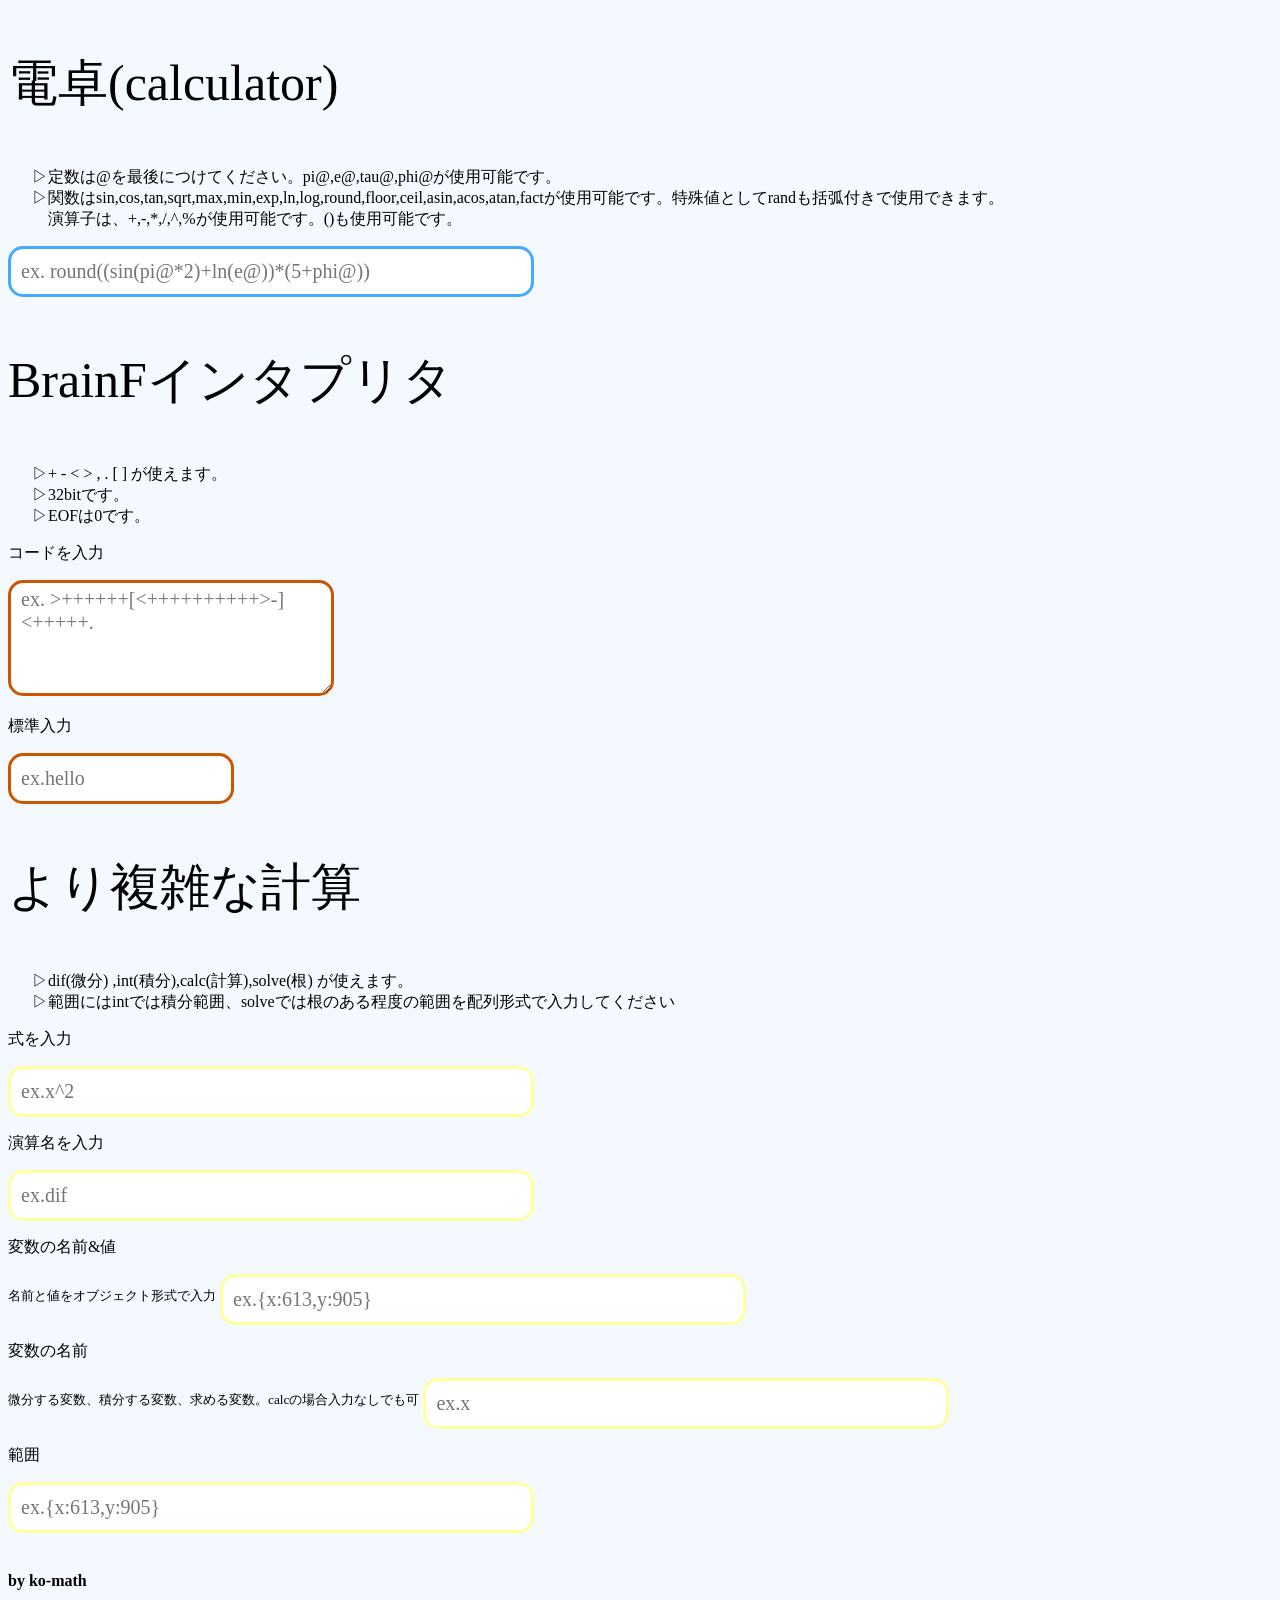
==== calc.html @ 73c1dcc9 "Update calc.html" ====
<!DOCTYPE html>
<html lang="ja">
    <head>
        <meta charset="utf-8">
        <link rel="stylesheet" href="./first.css">
        <style>
         body{
          background-color : #f4f9ff;
         }
        </style>
    </head>
    <body>
        <p class ="p">電卓(calculator)</p>
        <ul>
            <li>定数は@を最後につけてください。pi@,e@,tau@,phi@が使用可能です。</li>
            <li>関数はsin,cos,tan,sqrt,max,min,exp,ln,log,round,floor,ceil,asin,acos,atan,factが使用可能です。特殊値としてrandも括弧付きで使用できます。<br>演算子は、+,-,*,/,^,%が使用可能です。()も使用可能です。</li>
        </ul>
        <div id="inputFormula">
            <input type="text" id="formula" placeholder="ex. round((sin(pi@*2)+ln(e@))*(5+phi@))">
        </div>
        
        <p class ="p">BrainFインタプリタ</p>
        <ul>
            <li>+ - < > , . [ ] が使えます。</li>
            <li>32bitです。</li>
            <li>EOFは0です。</li>
        </ul>
        <div id="inputBF">
            <p>コードを入力</p>
            <textarea id="bfcode" placeholder="ex. >++++++[<++++++++++>-]<+++++."></textarea>
            <br>
            <p>標準入力</p>
            <input type="text" id="inputStrBF" placeholder="ex.hello">
        </div>
        
        <p class ="p">より複雑な計算</p>
        <ul>
            <li>dif(微分) ,int(積分),calc(計算),solve(根) が使えます。</li>
            <li>範囲にはintでは積分範囲、solveでは根のある程度の範囲を配列形式で入力してください</li>
        </ul>
        <div id="inputComplex">
            <p>式を入力</p>
            <input id="compFormula" placeholder="ex.x^2"></input>
            <br>            
            <p>演算名を入力</p>
            <input id="compOpe" placeholder="ex.dif"></input>
            <br>
            <p>変数の名前&値</p><sup>名前と値をオブジェクト形式で入力</sup>
            <input type="text" id="compVar" placeholder="ex.{x:613,y:905}">
            <br>
            <p>変数の名前</p><sup>微分する変数、積分する変数、求める変数。calcの場合入力なしでも可</sup>
            <input type="text" id="compVarName" placeholder="ex.x">
            <br>
            <p>範囲</p>
            <input type="text" id="compRange" placeholder="ex.{x:613,y:905}">
        </div>
        <br>
        <h4>by ko-math</h4>
        <script src="./ko_math.js"></script>
        <script src="./event.js"></script>
    </body>
</html>
---- first.css ----
@font-face {
    font-family: "IBM";
    src: url("./font1.ttf") format("truetype");
}
body{
    background-color:#f4f9ff;
}
body,input,textarea {
    font-family: "IBM";
}
.output{
    font-size:30px;
    font-weight:500;
}
input{
    font-size:20px;
    border-radius:15px;
    font-weight:500;
    width:500px;
    height:35px;
    padding:5px 10px;
    border:3px solid #ffff9e;
    transition:0.2s;1
}

#formula{
    font-size:20px;
    border-radius:15px;
    font-weight:500;
    width:500px;
    height:35px;
    padding:5px 10px;
    border:3px solid #44aaff;
    transition:0.2s;1
}
#inputStrBF{
    font-size:20px;
    border-radius:15px;
    font-weight:500;
    width:200px;
    height:35px;
    padding:5px 10px;
    border:3px solid #cc5500;
    transition:0.2s;1
}
#bfcode{
    font-size:20px;
    border-radius:15px;
    font-weight:500;
    width:300px;
    height:100px;
    padding:5px 10px;
    border:3px solid #cc5500;
    transition:0.2s;1
}

#formula:focus{
    outline:none;
    border-color:#33aaff;
    box-shadow:0 0 8px #33aaff;
}            
#bfcode:focus,#inputStrBF:focus{
    outline:none;
    border-color:#cc5500;
    box-shadow:0 0 8px #cc5500;
}
input:focus{
    outline:none;
    border-color:#ffff8f;
    box-shadow:0 0 8px #ffff8f;/*ここ*/
}


.p{
    font-size:50px;
}
li {
  list-style-type: "▷";
}
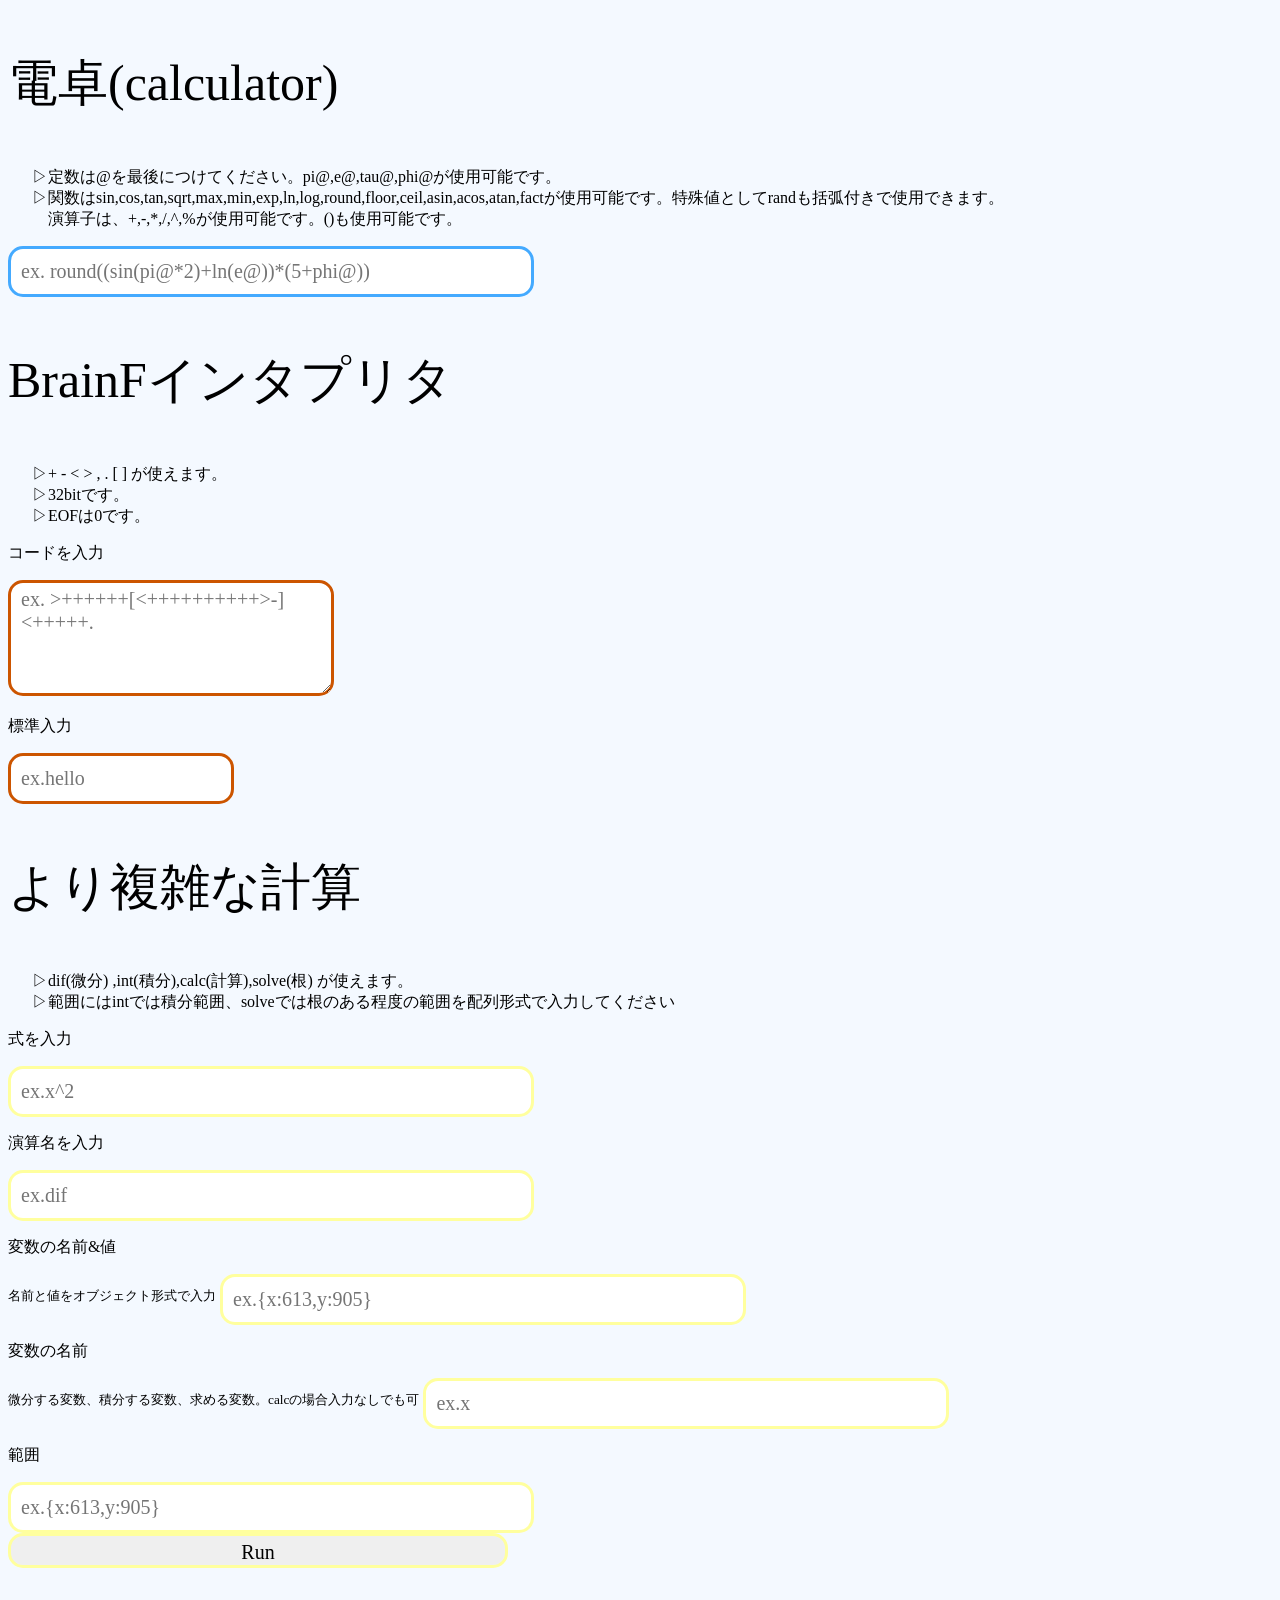
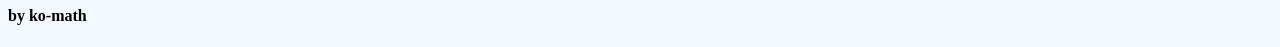
==== commit 8c2c7cee: "Update calc.html" ====
--- a/calc.html
+++ b/calc.html
@@ -53,6 +53,8 @@
             <br>
             <p>範囲</p>
             <input type="text" id="compRange" placeholder="ex.{x:613,y:905}">
+            <br>
+            <input type="button" value="Run" id="compRun">
         </div>
         <br>
         <h4>by ko-math</h4>
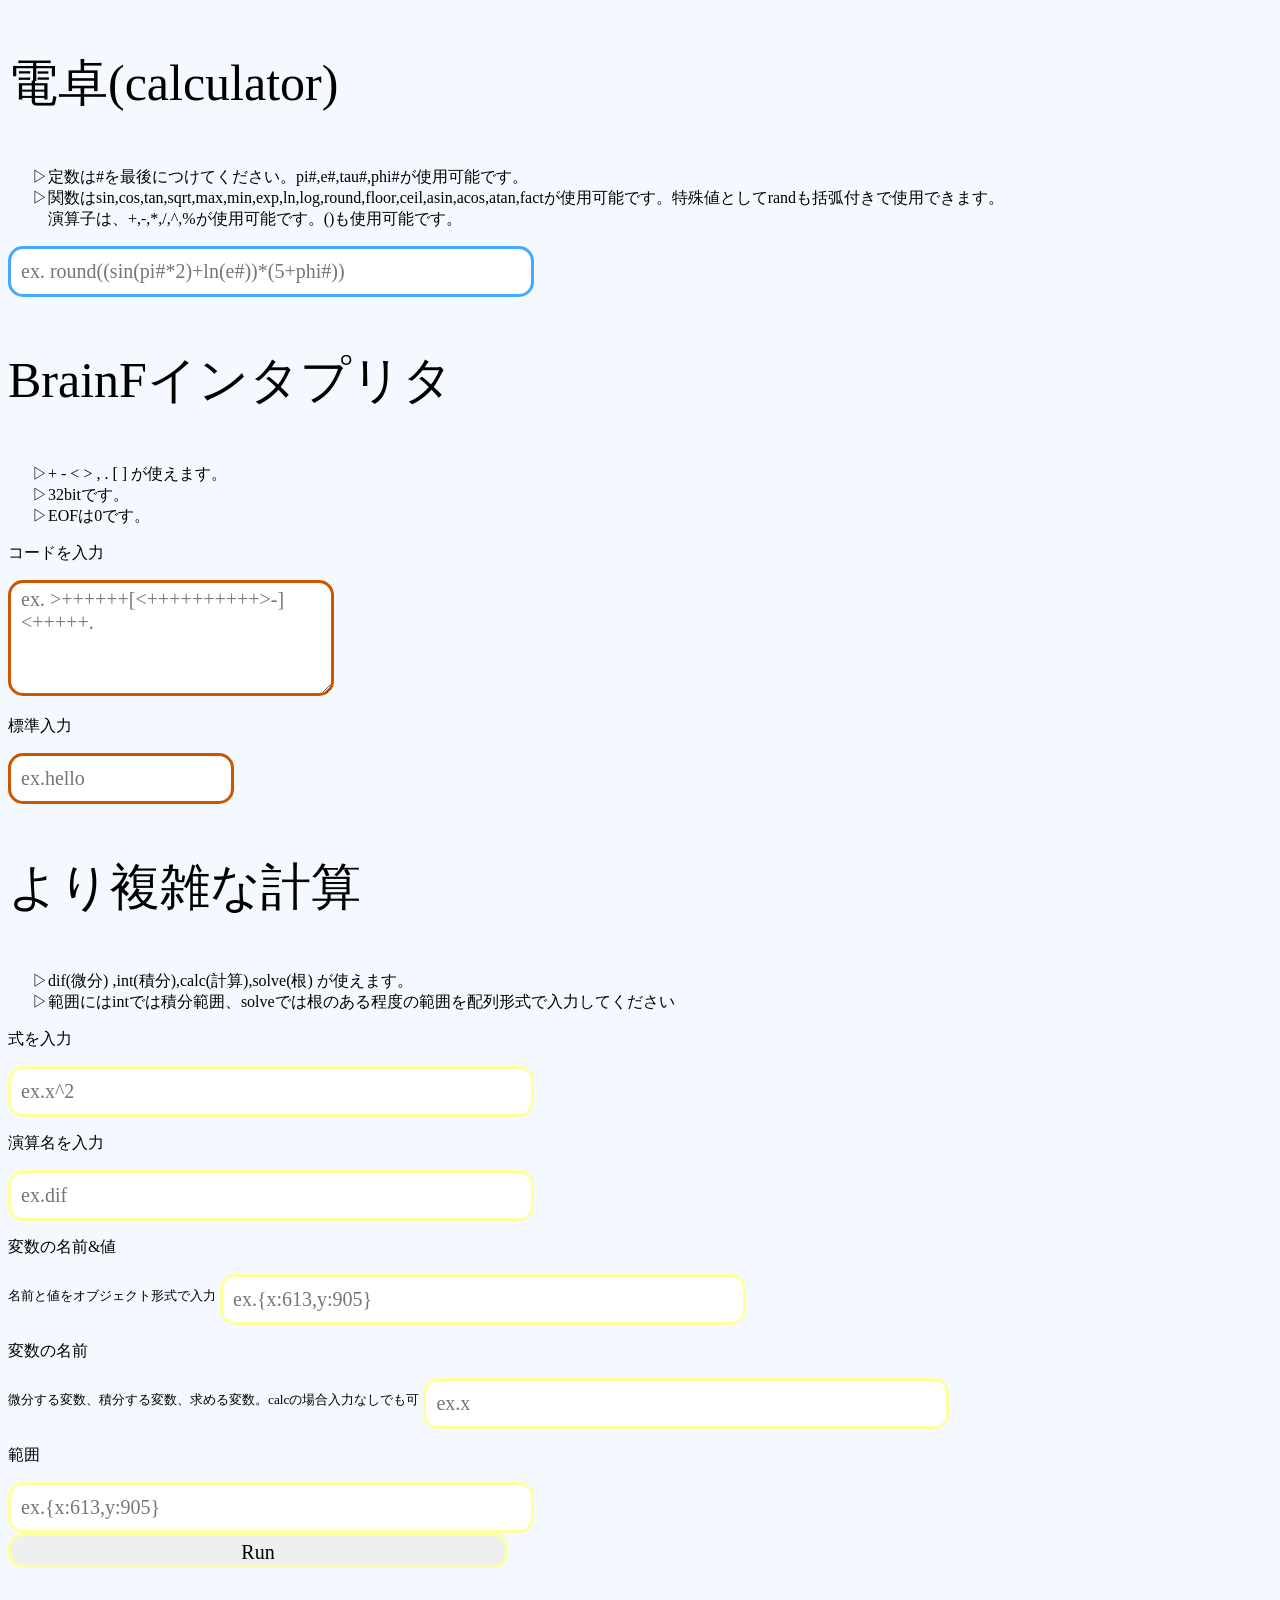
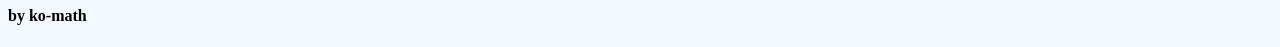
==== commit f5029e8b: "Update calc.html" ====
--- a/calc.html
+++ b/calc.html
@@ -12,11 +12,11 @@
     <body>
         <p class ="p">電卓(calculator)</p>
         <ul>
-            <li>定数は@を最後につけてください。pi@,e@,tau@,phi@が使用可能です。</li>
+            <li>定数は#を最後につけてください。pi#,e#,tau#,phi#が使用可能です。</li>
             <li>関数はsin,cos,tan,sqrt,max,min,exp,ln,log,round,floor,ceil,asin,acos,atan,factが使用可能です。特殊値としてrandも括弧付きで使用できます。<br>演算子は、+,-,*,/,^,%が使用可能です。()も使用可能です。</li>
         </ul>
         <div id="inputFormula">
-            <input type="text" id="formula" placeholder="ex. round((sin(pi@*2)+ln(e@))*(5+phi@))">
+            <input type="text" id="formula" placeholder="ex. round((sin(pi#*2)+ln(e#))*(5+phi#))">
         </div>
         
         <p class ="p">BrainFインタプリタ</p>
@@ -40,10 +40,10 @@
         </ul>
         <div id="inputComplex">
             <p>式を入力</p>
-            <input id="compFormula" placeholder="ex.x^2"></input>
+            <input id="compFormula" placeholder="ex.x^2">
             <br>            
             <p>演算名を入力</p>
-            <input id="compOpe" placeholder="ex.dif"></input>
+            <input id="compOpe" placeholder="ex.dif">
             <br>
             <p>変数の名前&値</p><sup>名前と値をオブジェクト形式で入力</sup>
             <input type="text" id="compVar" placeholder="ex.{x:613,y:905}">
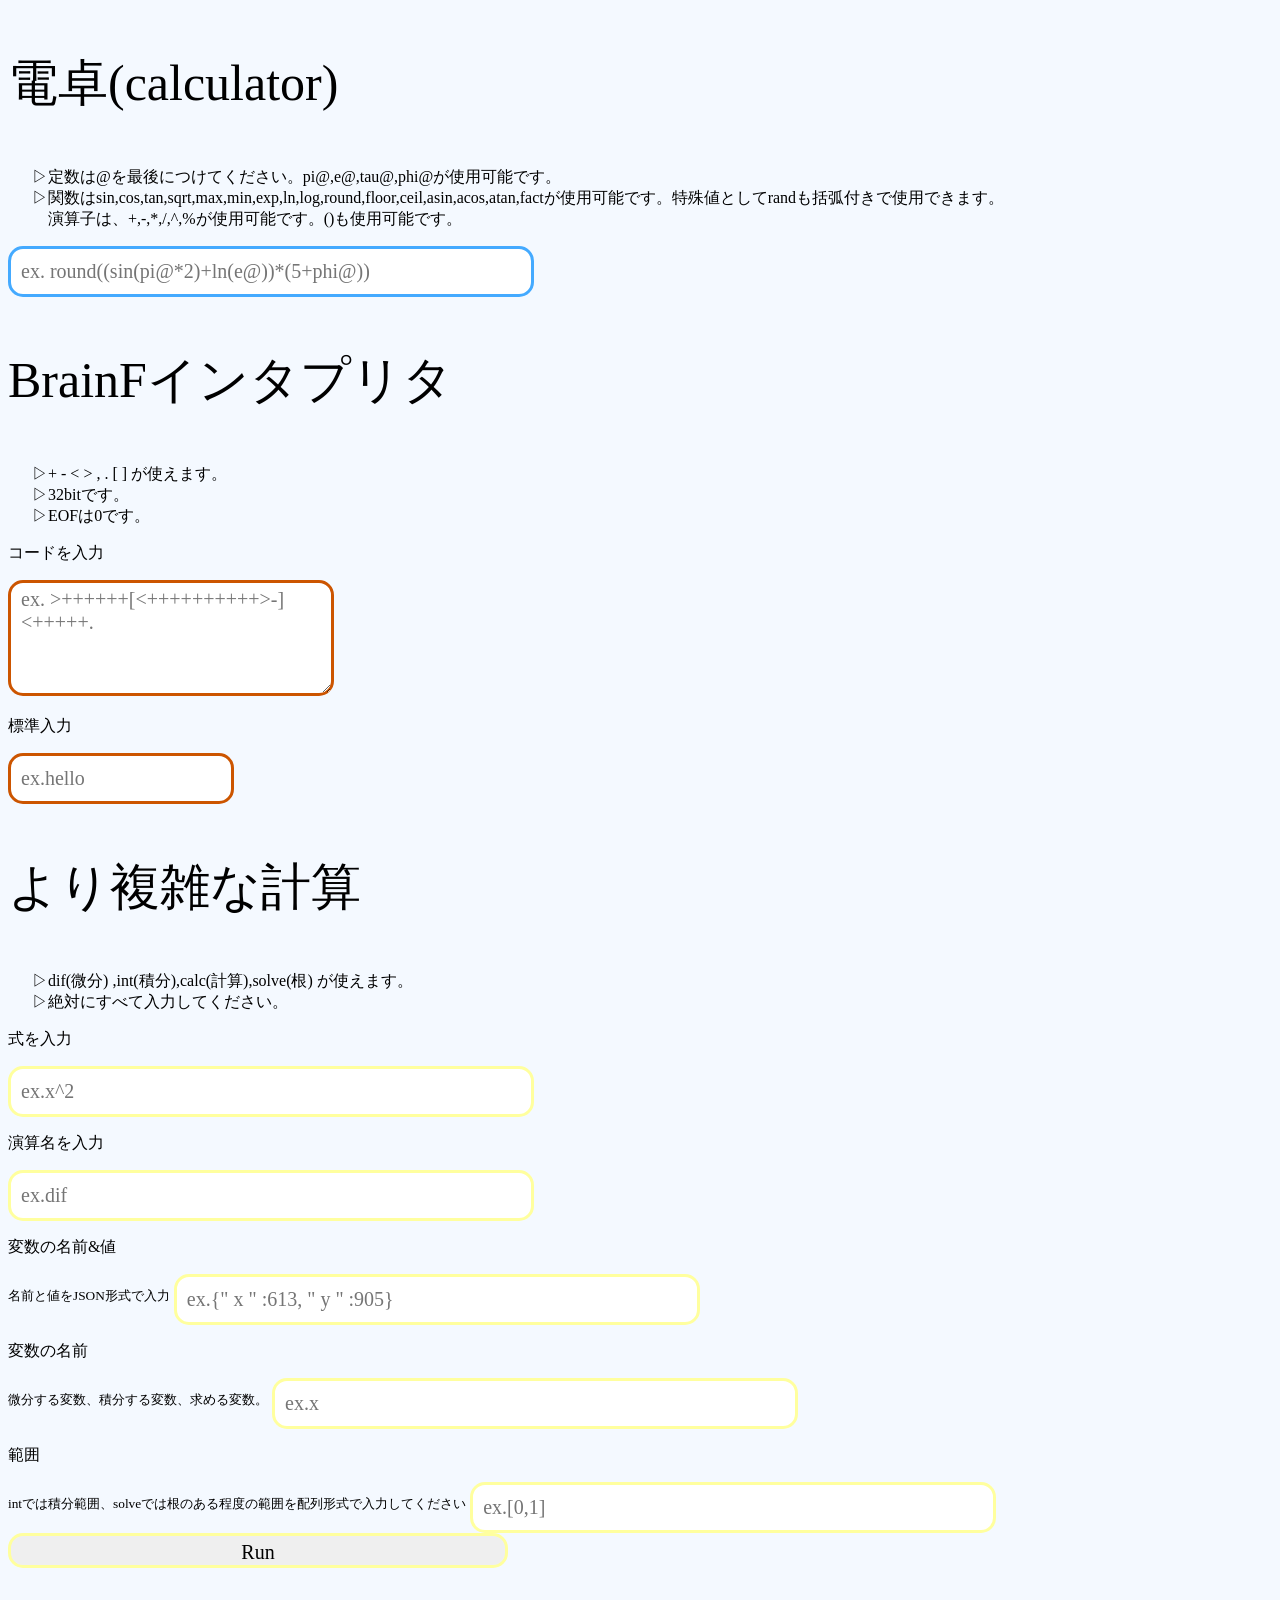
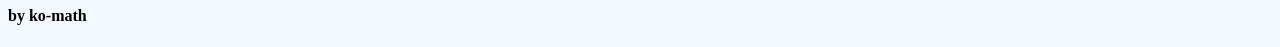
==== commit acc4f5a8: "Update calc.html" ====
--- a/calc.html
+++ b/calc.html
@@ -12,11 +12,11 @@
     <body>
         <p class ="p">電卓(calculator)</p>
         <ul>
-            <li>定数は#を最後につけてください。pi#,e#,tau#,phi#が使用可能です。</li>
+            <li>定数は@を最後につけてください。pi@,e@,tau@,phi@が使用可能です。</li>
             <li>関数はsin,cos,tan,sqrt,max,min,exp,ln,log,round,floor,ceil,asin,acos,atan,factが使用可能です。特殊値としてrandも括弧付きで使用できます。<br>演算子は、+,-,*,/,^,%が使用可能です。()も使用可能です。</li>
         </ul>
         <div id="inputFormula">
-            <input type="text" id="formula" placeholder="ex. round((sin(pi#*2)+ln(e#))*(5+phi#))">
+            <input type="text" id="formula" placeholder="ex. round((sin(pi@*2)+ln(e@))*(5+phi@))">
         </div>
         
         <p class ="p">BrainFインタプリタ</p>
@@ -36,7 +36,7 @@
         <p class ="p">より複雑な計算</p>
         <ul>
             <li>dif(微分) ,int(積分),calc(計算),solve(根) が使えます。</li>
-            <li>範囲にはintでは積分範囲、solveでは根のある程度の範囲を配列形式で入力してください</li>
+            <li>絶対にすべて入力してください。</li>
         </ul>
         <div id="inputComplex">
             <p>式を入力</p>
@@ -45,14 +45,14 @@
             <p>演算名を入力</p>
             <input id="compOpe" placeholder="ex.dif">
             <br>
-            <p>変数の名前&値</p><sup>名前と値をオブジェクト形式で入力</sup>
-            <input type="text" id="compVar" placeholder="ex.{x:613,y:905}">
+            <p>変数の名前&値</p><sup>名前と値をJSON形式で入力</sup>
+            <input taype="text" id="compVar" placeholder="ex.{&quot; x &quot; :613, &quot; y &quot; :905}">
             <br>
-            <p>変数の名前</p><sup>微分する変数、積分する変数、求める変数。calcの場合入力なしでも可</sup>
+            <p>変数の名前</p><sup>微分する変数、積分する変数、求める変数。</sup>
             <input type="text" id="compVarName" placeholder="ex.x">
             <br>
-            <p>範囲</p>
-            <input type="text" id="compRange" placeholder="ex.{x:613,y:905}">
+            <p>範囲</p><sup>intでは積分範囲、solveでは根のある程度の範囲を配列形式で入力してください</sup>
+            <input type="text" id="compRange" placeholder="ex.[0,1]">
             <br>
             <input type="button" value="Run" id="compRun">
         </div>
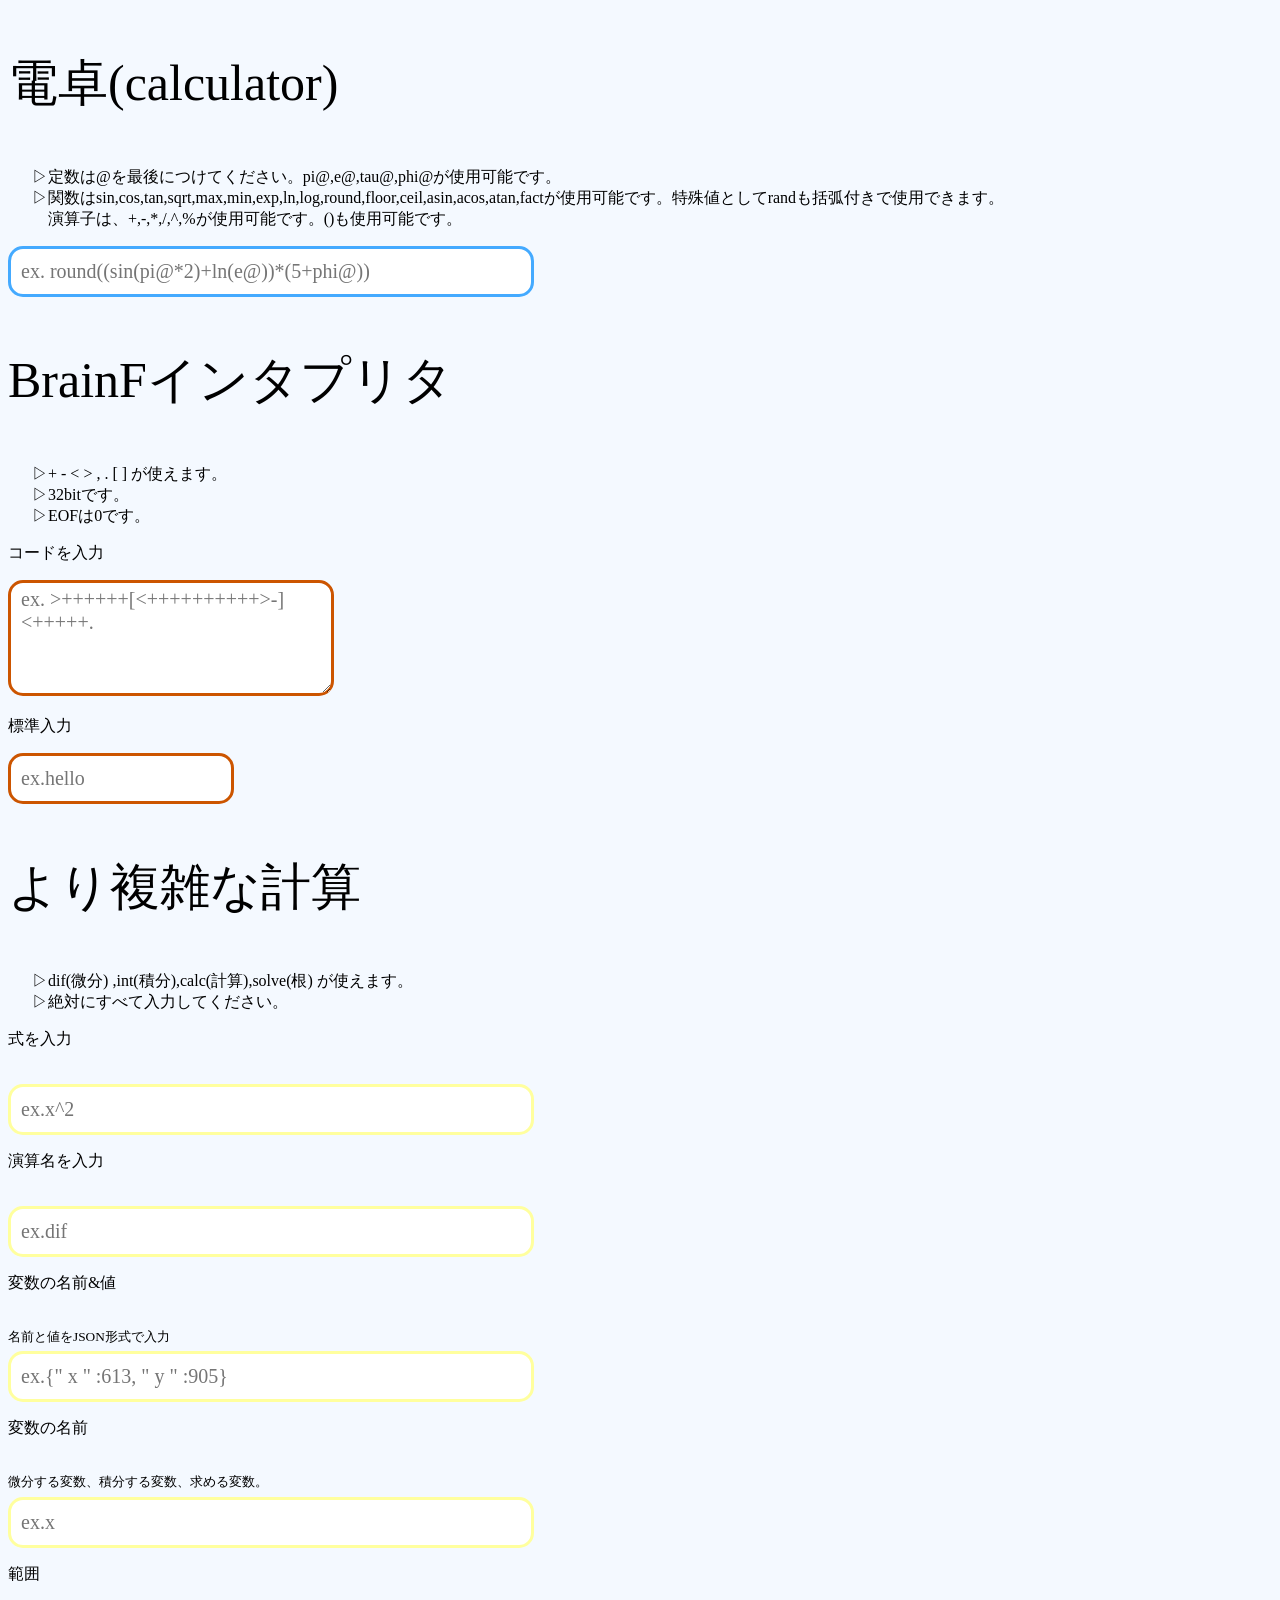
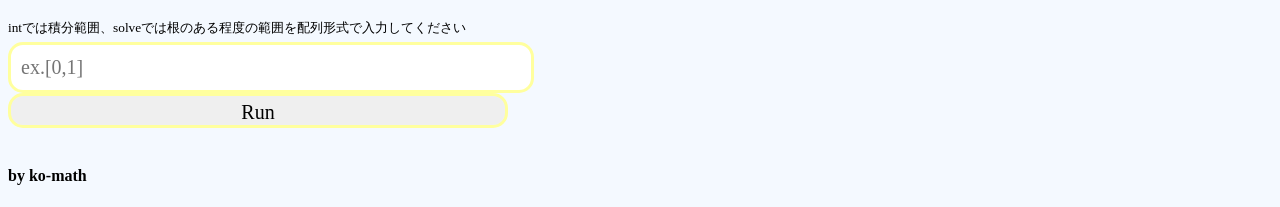
==== commit b6149d82: "Update calc.html" ====
--- a/calc.html
+++ b/calc.html
@@ -39,19 +39,19 @@
             <li>絶対にすべて入力してください。</li>
         </ul>
         <div id="inputComplex">
-            <p>式を入力</p>
+            <p>式を入力</p><br>
             <input id="compFormula" placeholder="ex.x^2">
             <br>            
-            <p>演算名を入力</p>
+            <p>演算名を入力</p><br>
             <input id="compOpe" placeholder="ex.dif">
             <br>
-            <p>変数の名前&値</p><sup>名前と値をJSON形式で入力</sup>
+            <p>変数の名前&値</p><br><sup>名前と値をJSON形式で入力</sup><br>
             <input taype="text" id="compVar" placeholder="ex.{&quot; x &quot; :613, &quot; y &quot; :905}">
             <br>
-            <p>変数の名前</p><sup>微分する変数、積分する変数、求める変数。</sup>
+            <p>変数の名前</p><br><sup>微分する変数、積分する変数、求める変数。</sup><br>
             <input type="text" id="compVarName" placeholder="ex.x">
             <br>
-            <p>範囲</p><sup>intでは積分範囲、solveでは根のある程度の範囲を配列形式で入力してください</sup>
+            <p>範囲</p><br><sup>intでは積分範囲、solveでは根のある程度の範囲を配列形式で入力してください</sup><br>
             <input type="text" id="compRange" placeholder="ex.[0,1]">
             <br>
             <input type="button" value="Run" id="compRun">
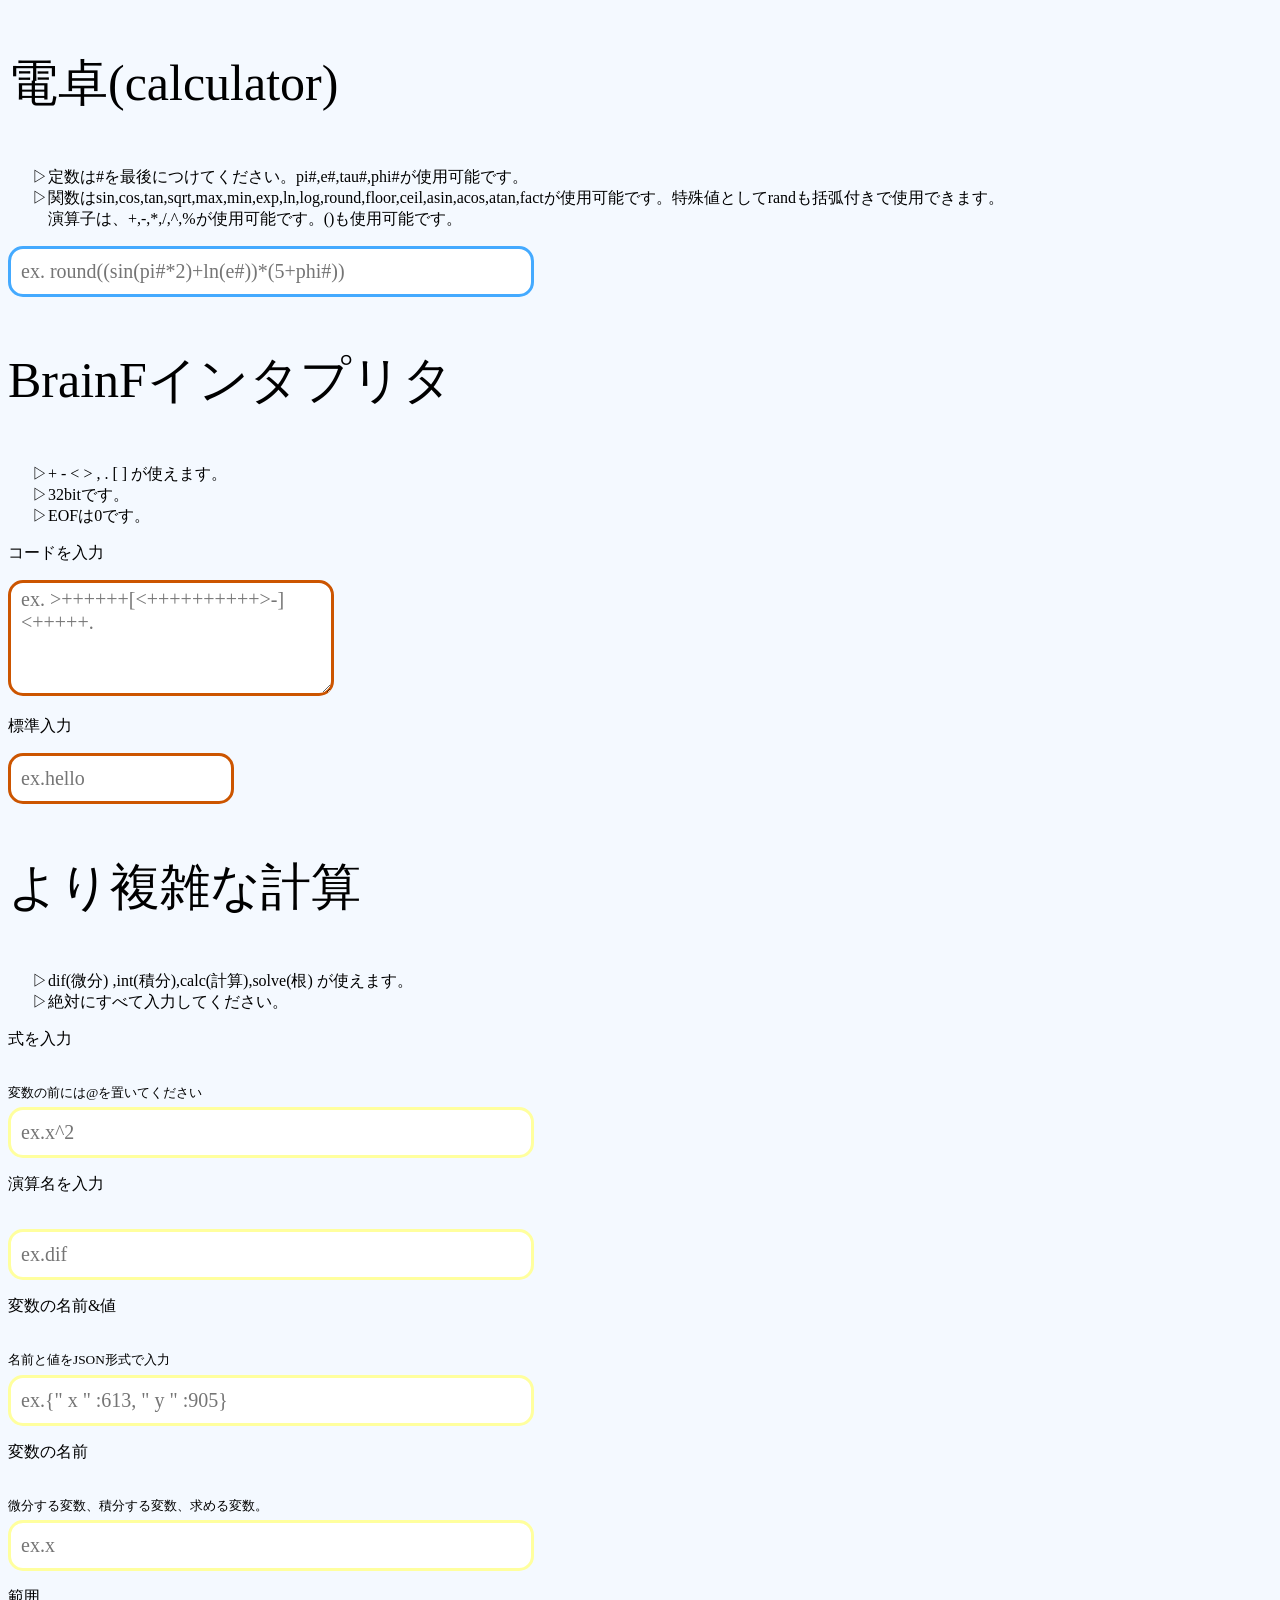
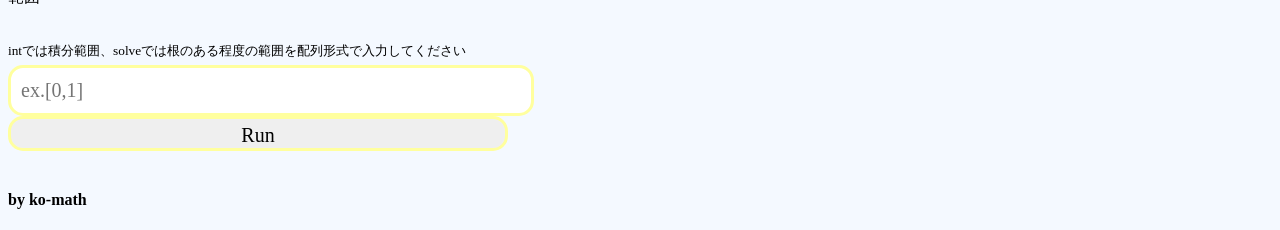
==== commit c0cba82b: "Update calc.html" ====
--- a/calc.html
+++ b/calc.html
@@ -12,11 +12,11 @@
     <body>
         <p class ="p">電卓(calculator)</p>
         <ul>
-            <li>定数は@を最後につけてください。pi@,e@,tau@,phi@が使用可能です。</li>
+            <li>定数は#を最後につけてください。pi#,e#,tau#,phi#が使用可能です。</li>
             <li>関数はsin,cos,tan,sqrt,max,min,exp,ln,log,round,floor,ceil,asin,acos,atan,factが使用可能です。特殊値としてrandも括弧付きで使用できます。<br>演算子は、+,-,*,/,^,%が使用可能です。()も使用可能です。</li>
         </ul>
         <div id="inputFormula">
-            <input type="text" id="formula" placeholder="ex. round((sin(pi@*2)+ln(e@))*(5+phi@))">
+            <input type="text" id="formula" placeholder="ex. round((sin(pi#*2)+ln(e#))*(5+phi#))">
         </div>
         
         <p class ="p">BrainFインタプリタ</p>
@@ -39,7 +39,7 @@
             <li>絶対にすべて入力してください。</li>
         </ul>
         <div id="inputComplex">
-            <p>式を入力</p><br>
+            <p>式を入力</p><br><sup>変数の前には@を置いてください</sup><br>
             <input id="compFormula" placeholder="ex.x^2">
             <br>            
             <p>演算名を入力</p><br>
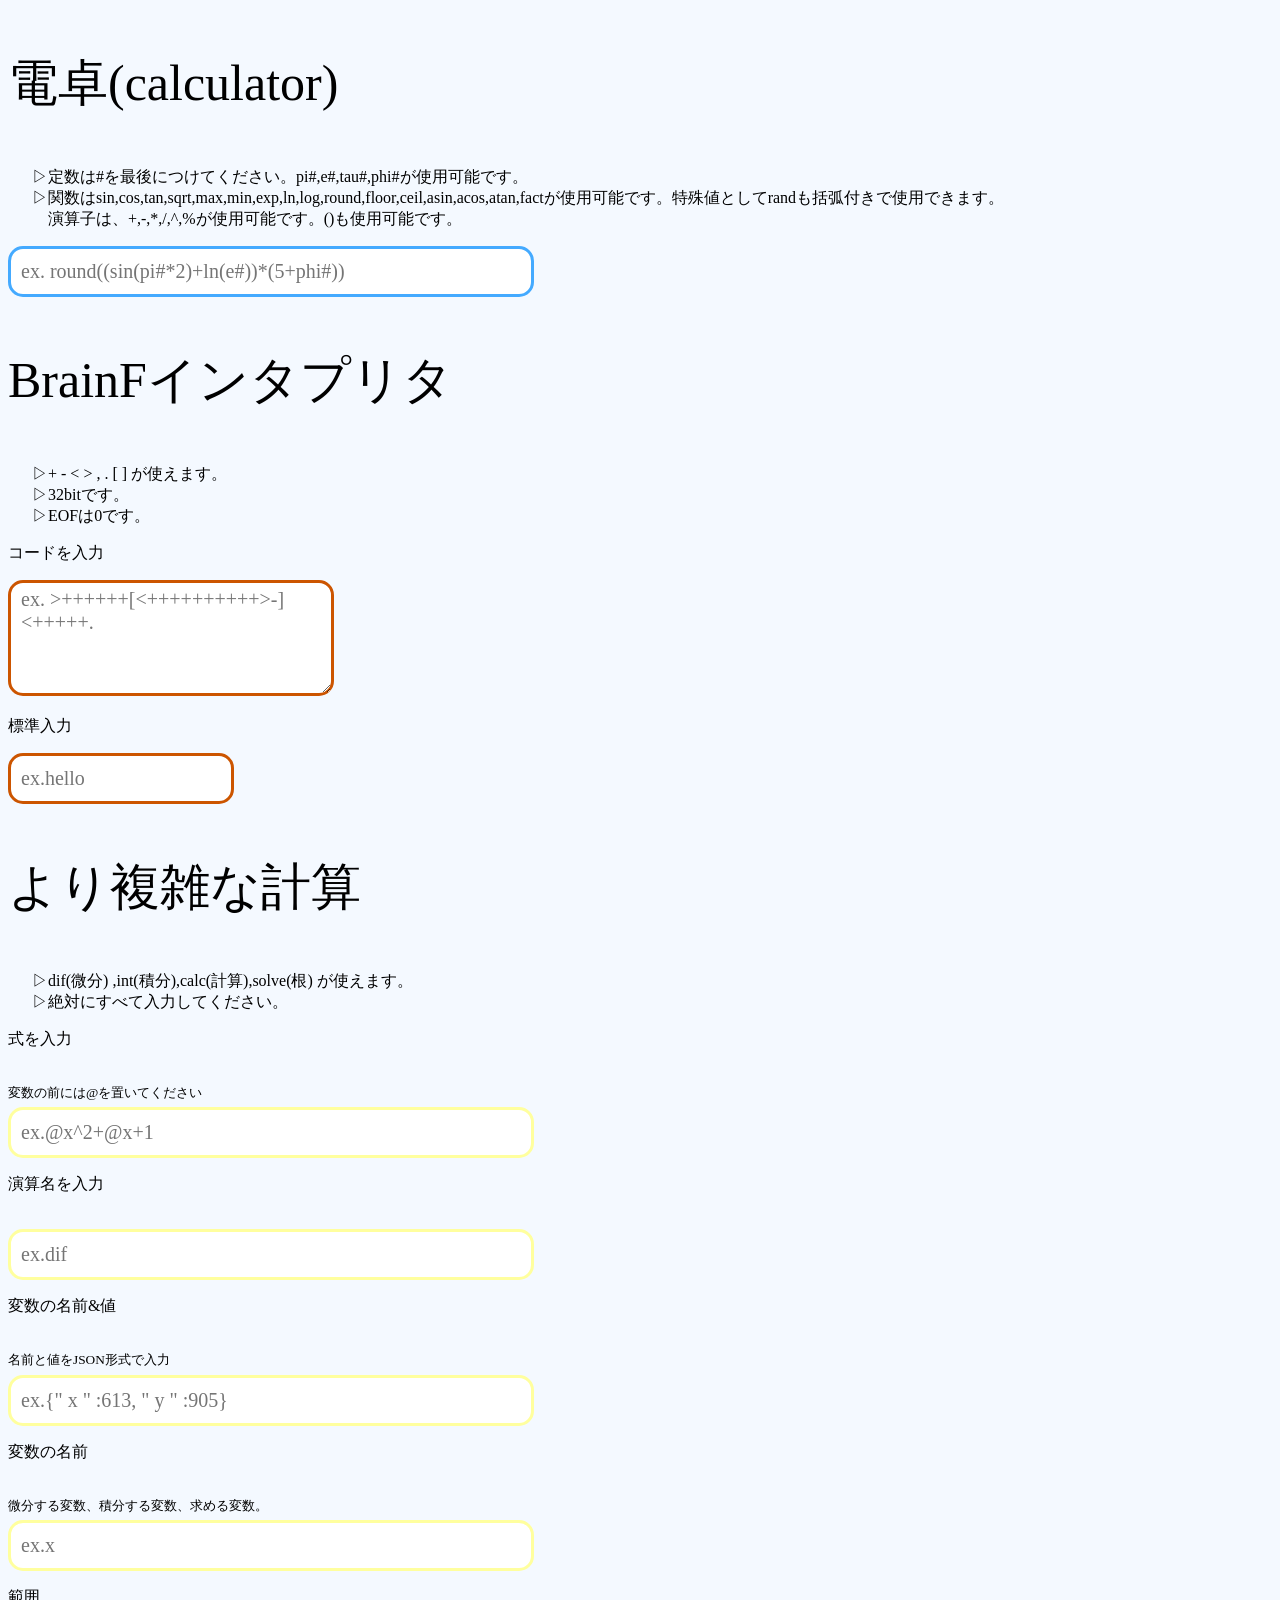
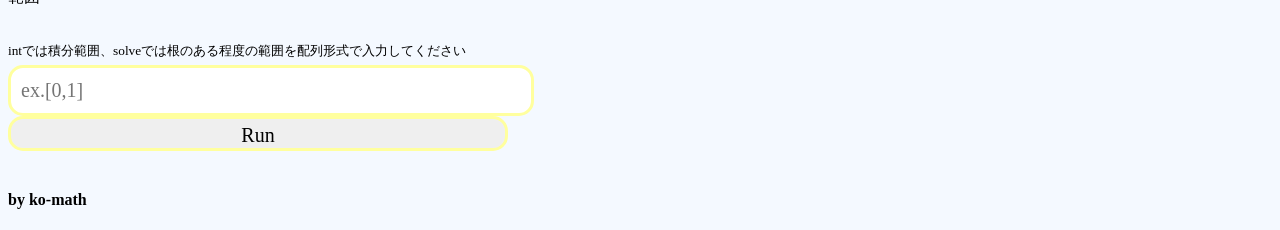
==== commit 0a79a147: "Update calc.html" ====
--- a/calc.html
+++ b/calc.html
@@ -40,7 +40,7 @@
         </ul>
         <div id="inputComplex">
             <p>式を入力</p><br><sup>変数の前には@を置いてください</sup><br>
-            <input id="compFormula" placeholder="ex.x^2">
+            <input id="compFormula" placeholder="ex.@x^2+@x+1">
             <br>            
             <p>演算名を入力</p><br>
             <input id="compOpe" placeholder="ex.dif">
